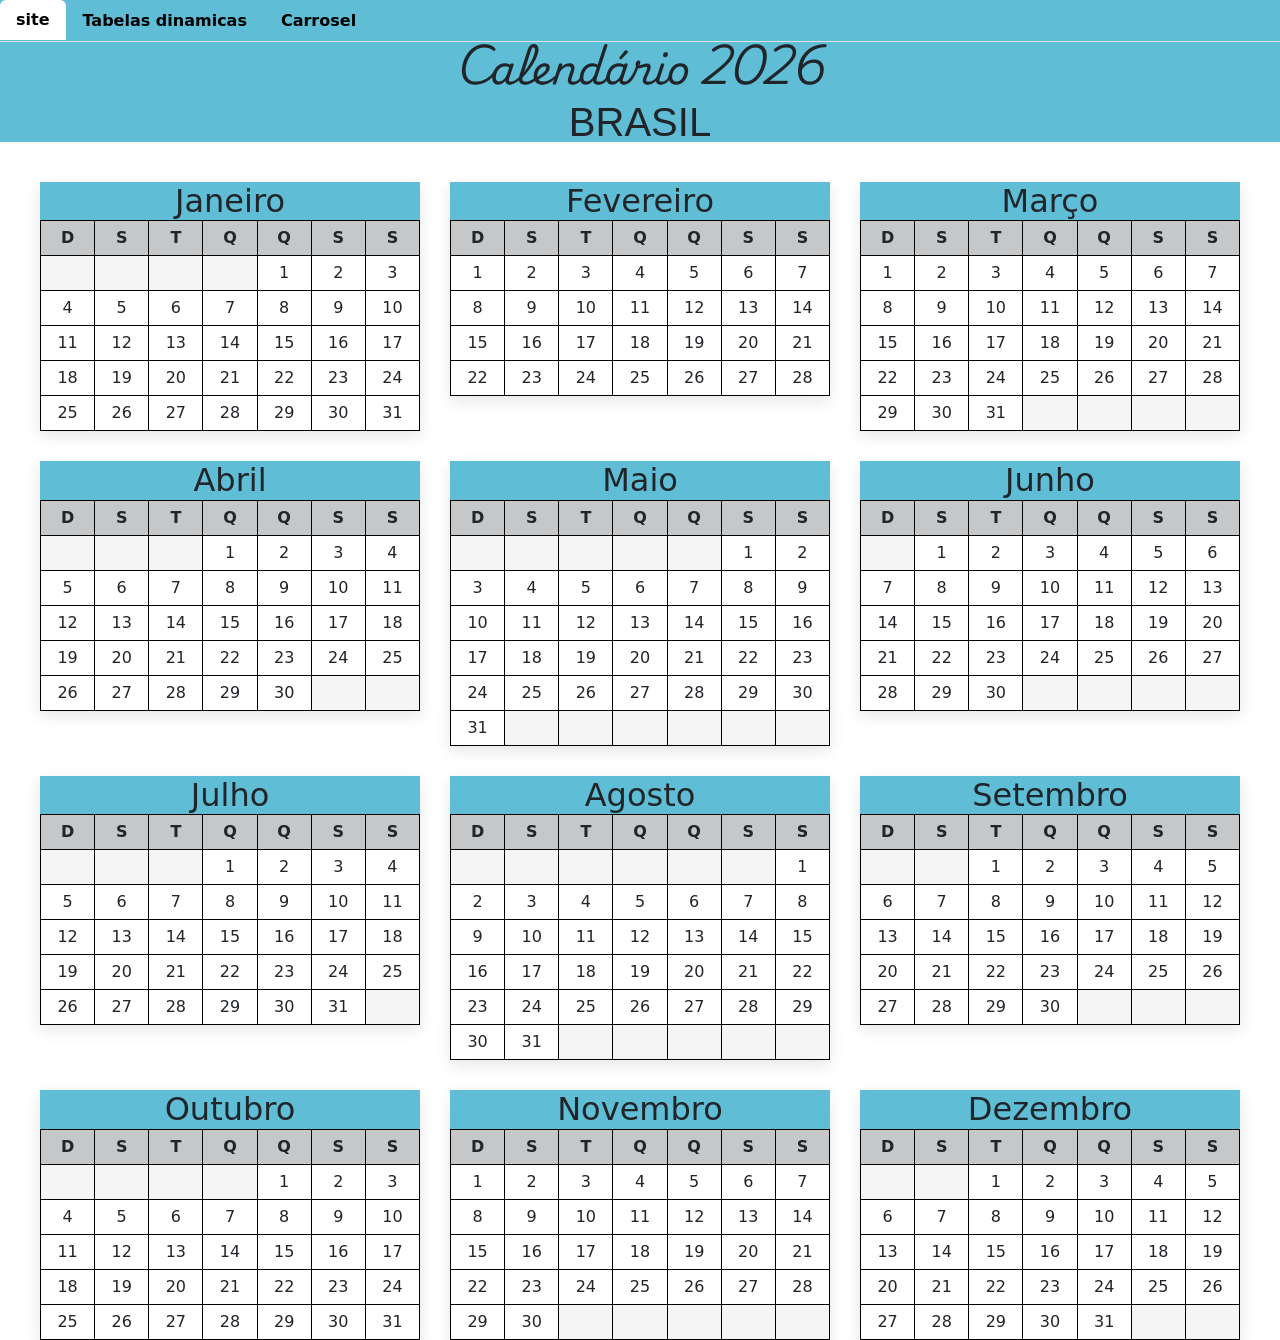
==== index.html @ 0d00865c "Commit base - site base com abas" ====
<!DOCTYPE html>
<html lang="pt-br">

<head>
    <meta charset="UTF-8">
    <meta name="viewport" content="width=device-width, initial-scale=1.0">
    <title>Calendário Janeiro 2026</title>

    <link rel="stylesheet" href="index.css">
    <link href="https://cdn.jsdelivr.net/npm/bootstrap@5.3.3/dist/css/bootstrap.min.css" rel="stylesheet">
</head>

<body>

    <!-- Abas de navegação -->
<ul class="nav nav-tabs" id="myTab" role="tablist">
  <li class="nav-item" role="presentation">
    <button class="nav-link active" id="site-tab" data-bs-toggle="tab" data-bs-target="#site" type="button" role="tab" aria-controls="site" aria-selected="true">site</button>
  </li>
  <li class="nav-item" role="presentation">
    <button class="nav-link" id="tabelas-tab" data-bs-toggle="tab" data-bs-target="#tabelas" type="button" role="tab" aria-controls="tabelas" aria-selected="false">Tabelas dinamicas</button>
  </li>
  <li class="nav-item" role="presentation">
    <button class="nav-link" id="carrosel-tab" data-bs-toggle="tab" data-bs-target="#carrosel" type="button" role="tab" aria-controls="carrosel" aria-selected="false">Carrosel</button>
  </li>
</ul>
<div class="tab-content" id="myTabContent">
  <div class="tab-pane fade show active" id="site" role="tabpanel" aria-labelledby="site-tab">
<header class="header">
    <h1 id="title_header">Calendário 2026 </h1>
    <h1 id="brasil">BRASIL</h1>
</header>

    <div class="ano">

        <!-- JANEIRO -->

        <a href="#jan" class="link-mes">
            <div class="mes">

                <h2>Janeiro</h2>

                <table class="calendar">
                    <tr class="week-days">
                        <th>D</th>
                        <th>S</th>
                        <th>T</th>
                        <th>Q</th>
                        <th>Q</th>
                        <th>S</th>
                        <th>S</th>
                    </tr>

                    <tr class="dias">
                        <td class="empty"></td>
                        <td class="empty"></td>
                        <td class="empty"></td>
                        <td class="empty"></td>
                        <td>1</td>
                        <td>2</td>
                        <td>3</td>
                    </tr>

                    <tr class="dias">
                        <td>4</td>
                        <td>5</td>
                        <td>6</td>
                        <td>7</td>
                        <td>8</td>
                        <td>9</td>
                        <td>10</td>
                    </tr>

                    <tr class="dias">
                        <td>11</td>
                        <td>12</td>
                        <td>13</td>
                        <td>14</td>
                        <td>15</td>
                        <td>16</td>
                        <td>17</td>
                    </tr>

                    <tr class="dias">
                        <td>18</td>
                        <td>19</td>
                        <td>20</td>
                        <td>21</td>
                        <td>22</td>
                        <td>23</td>
                        <td>24</td>
                    </tr>

                    <tr class="dias">
                        <td>25</td>
                        <td>26</td>
                        <td>27</td>
                        <td>28</td>
                        <td>29</td>
                        <td>30</td>
                        <td>31</td>
                    </tr>

                </table>

            </div>
        </a>

        <!-- FEVEREIRO -->

        <a href="#fev" class="link-mes">
            <div class="mes">

                <h2>Fevereiro</h2>

                <table class="calendar">

                    <tr class="week-days">
                        <th>D</th>
                        <th>S</th>
                        <th>T</th>
                        <th>Q</th>
                        <th>Q</th>
                        <th>S</th>
                        <th>S</th>
                    </tr>

                    <tr>
                        <td>1</td>
                        <td>2</td>
                        <td>3</td>
                        <td>4</td>
                        <td>5</td>
                        <td>6</td>
                        <td>7</td>
                    </tr>

                    <tr>
                        <td>8</td>
                        <td>9</td>
                        <td>10</td>
                        <td>11</td>
                        <td>12</td>
                        <td>13</td>
                        <td>14</td>
                    </tr>

                    <tr>
                        <td>15</td>
                        <td>16</td>
                        <td>17</td>
                        <td>18</td>
                        <td>19</td>
                        <td>20</td>
                        <td>21</td>
                    </tr>

                    <tr>
                        <td>22</td>
                        <td>23</td>
                        <td>24</td>
                        <td>25</td>
                        <td>26</td>
                        <td>27</td>
                        <td>28</td>
                    </tr>

                </table>

            </div>

        </a>

        <!-- CONTINUE PARA OS OUTROS MESES -->

        <a href="#mar" class="link-mes">
            <div class="mes">

                <h2>Março</h2>

                <table class="calendar">

                    <tr class="week-days">
                        <th>D</th>
                        <th>S</th>
                        <th>T</th>
                        <th>Q</th>
                        <th>Q</th>
                        <th>S</th>
                        <th>S</th>
                    </tr>

                    <tr>
                        <td>1</td>
                        <td>2</td>
                        <td>3</td>
                        <td>4</td>
                        <td>5</td>
                        <td>6</td>
                        <td>7</td>
                    </tr>

                    <tr>
                        <td>8</td>
                        <td>9</td>
                        <td>10</td>
                        <td>11</td>
                        <td>12</td>
                        <td>13</td>
                        <td>14</td>
                    </tr>

                    <tr>
                        <td>15</td>
                        <td>16</td>
                        <td>17</td>
                        <td>18</td>
                        <td>19</td>
                        <td>20</td>
                        <td>21</td>
                    </tr>

                    <tr>
                        <td>22</td>
                        <td>23</td>
                        <td>24</td>
                        <td>25</td>
                        <td>26</td>
                        <td>27</td>
                        <td>28</td>
                    </tr>

                    <tr>
                        <td>29</td>
                        <td>30</td>
                        <td>31</td>
                        <td class="empty"></td>
                        <td class="empty"></td>
                        <td class="empty"></td>
                        <td class="empty"></td>
                    </tr>

                </table>

            </div>
        </a>

        <!-- abril -->
        <a href="#abr" class="link-mes">
            <div class="mes">

                <h2>Abril</h2>

                <table class="calendar">

                    <tr class="week-days">
                        <th>D</th>
                        <th>S</th>
                        <th>T</th>
                        <th>Q</th>
                        <th>Q</th>
                        <th>S</th>
                        <th>S</th>
                    </tr>

                    <tr>
                        <td class="empty"></td>
                        <td class="empty"></td>
                        <td class="empty"></td>
                        <td>1</td>
                        <td>2</td>
                        <td>3</td>
                        <td>4</td>
                    </tr>

                    <tr>
                        <td>5</td>
                        <td>6</td>
                        <td>7</td>
                        <td>8</td>
                        <td>9</td>
                        <td>10</td>
                        <td>11</td>
                    </tr>

                    <tr>
                        <td>12</td>
                        <td>13</td>
                        <td>14</td>
                        <td>15</td>
                        <td>16</td>
                        <td>17</td>
                        <td>18</td>
                    </tr>

                    <tr>
                        <td>19</td>
                        <td>20</td>
                        <td>21</td>
                        <td>22</td>
                        <td>23</td>
                        <td>24</td>
                        <td>25</td>
                    </tr>

                    <tr>
                        <td>26</td>
                        <td>27</td>
                        <td>28</td>
                        <td>29</td>
                        <td>30</td>
                        <td class="empty"></td>
                        <td class="empty"></td>
                    </tr>

                </table>

            </div>
        </a>

        <!-- maio -->
        <a href="#mai" class="link-mes">
            <div class="mes">

                <h2>Maio</h2>

                <table class="calendar">

                    <tr class="week-days">
                        <th>D</th>
                        <th>S</th>
                        <th>T</th>
                        <th>Q</th>
                        <th>Q</th>
                        <th>S</th>
                        <th>S</th>
                    </tr>

                    <tr>
                        <td class="empty"></td>
                        <td class="empty"></td>
                        <td class="empty"></td>
                        <td class="empty"></td>
                        <td class="empty"></td>
                        <td>1</td>
                        <td>2</td>
                    </tr>

                    <tr>
                        <td>3</td>
                        <td>4</td>
                        <td>5</td>
                        <td>6</td>
                        <td>7</td>
                        <td>8</td>
                        <td>9</td>
                    </tr>

                    <tr>
                        <td>10</td>
                        <td>11</td>
                        <td>12</td>
                        <td>13</td>
                        <td>14</td>
                        <td>15</td>
                        <td>16</td>
                    </tr>

                    <tr>
                        <td>17</td>
                        <td>18</td>
                        <td>19</td>
                        <td>20</td>
                        <td>21</td>
                        <td>22</td>
                        <td>23</td>
                    </tr>

                    <tr>
                        <td>24</td>
                        <td>25</td>
                        <td>26</td>
                        <td>27</td>
                        <td>28</td>
                        <td>29</td>
                        <td>30</td>
                    </tr>

                    <tr>
                        <td>31</td>
                        <td class="empty"></td>
                        <td class="empty"></td>
                        <td class="empty"></td>
                        <td class="empty"></td>
                        <td class="empty"></td>
                        <td class="empty"></td>
                    </tr>

                </table>

            </div>
        </a>
        <!-- junho -->
        <a href="#jun" class="link-mes">
            <div class="mes">

                <h2>Junho</h2>

                <table class="calendar">

                    <tr class="week-days">
                        <th>D</th>
                        <th>S</th>
                        <th>T</th>
                        <th>Q</th>
                        <th>Q</th>
                        <th>S</th>
                        <th>S</th>
                    </tr>

                    <tr>
                        <td class="empty"></td>
                        <td>1</td>
                        <td>2</td>
                        <td>3</td>
                        <td>4</td>
                        <td>5</td>
                        <td>6</td>
                    </tr>

                    <tr>
                        <td>7</td>
                        <td>8</td>
                        <td>9</td>
                        <td>10</td>
                        <td>11</td>
                        <td>12</td>
                        <td>13</td>
                    </tr>

                    <tr>
                        <td>14</td>
                        <td>15</td>
                        <td>16</td>
                        <td>17</td>
                        <td>18</td>
                        <td>19</td>
                        <td>20</td>
                    </tr>

                    <tr>
                        <td>21</td>
                        <td>22</td>
                        <td>23</td>
                        <td>24</td>
                        <td>25</td>
                        <td>26</td>
                        <td>27</td>
                    </tr>

                    <tr>
                        <td>28</td>
                        <td>29</td>
                        <td>30</td>
                        <td class="empty"></td>
                        <td class="empty"></td>
                        <td class="empty"></td>
                        <td class="empty"></td>
                    </tr>

                </table>

            </div>
        </a>
        <!-- julho -->
        <a href="#jul" class="link-mes">
            <div class="mes">

                <h2>Julho</h2>

                <table class="calendar">

                    <tr class="week-days">
                        <th>D</th>
                        <th>S</th>
                        <th>T</th>
                        <th>Q</th>
                        <th>Q</th>
                        <th>S</th>
                        <th>S</th>
                    </tr>

                    <tr>
                        <td class="empty"></td>
                        <td class="empty"></td>
                        <td class="empty"></td>
                        <td>1</td>
                        <td>2</td>
                        <td>3</td>
                        <td>4</td>
                    </tr>

                    <tr>
                        <td>5</td>
                        <td>6</td>
                        <td>7</td>
                        <td>8</td>
                        <td>9</td>
                        <td>10</td>
                        <td>11</td>
                    </tr>

                    <tr>
                        <td>12</td>
                        <td>13</td>
                        <td>14</td>
                        <td>15</td>
                        <td>16</td>
                        <td>17</td>
                        <td>18</td>
                    </tr>

                    <tr>
                        <td>19</td>
                        <td>20</td>
                        <td>21</td>
                        <td>22</td>
                        <td>23</td>
                        <td>24</td>
                        <td>25</td>
                    </tr>

                    <tr>
                        <td>26</td>
                        <td>27</td>
                        <td>28</td>
                        <td>29</td>
                        <td>30</td>
                        <td>31</td>
                        <td class="empty"></td>
                    </tr>

                </table>

            </div>
        </a>
        <!-- agosto -->
        <a href="#ago" class="link-mes">
            <div class="mes">

                <h2>Agosto</h2>

                <table class="calendar">

                    <tr class="week-days">
                        <th>D</th>
                        <th>S</th>
                        <th>T</th>
                        <th>Q</th>
                        <th>Q</th>
                        <th>S</th>
                        <th>S</th>
                    </tr>

                    <tr>
                        <td class="empty"></td>
                        <td class="empty"></td>
                        <td class="empty"></td>
                        <td class="empty"></td>
                        <td class="empty"></td>
                        <td class="empty"></td>
                        <td>1</td>
                    </tr>

                    <tr>
                        <td>2</td>
                        <td>3</td>
                        <td>4</td>
                        <td>5</td>
                        <td>6</td>
                        <td>7</td>
                        <td>8</td>
                    </tr>

                    <tr>
                        <td>9</td>
                        <td>10</td>
                        <td>11</td>
                        <td>12</td>
                        <td>13</td>
                        <td>14</td>
                        <td>15</td>
                    </tr>

                    <tr>
                        <td>16</td>
                        <td>17</td>
                        <td>18</td>
                        <td>19</td>
                        <td>20</td>
                        <td>21</td>
                        <td>22</td>
                    </tr>

                    <tr>
                        <td>23</td>
                        <td>24</td>
                        <td>25</td>
                        <td>26</td>
                        <td>27</td>
                        <td>28</td>
                        <td>29</td>
                    </tr>

                    <tr>
                        <td>30</td>
                        <td>31</td>
                        <td class="empty"></td>
                        <td class="empty"></td>
                        <td class="empty"></td>
                        <td class="empty"></td>
                        <td class="empty"></td>
                    </tr>

                </table>

            </div>
        </a>

        <!-- setembro -->
        <a href="#set" class="link-mes">
            <div class="mes">

                <h2>Setembro</h2>

                <table class="calendar">

                    <tr class="week-days">
                        <th>D</th>
                        <th>S</th>
                        <th>T</th>
                        <th>Q</th>
                        <th>Q</th>
                        <th>S</th>
                        <th>S</th>
                    </tr>

                    <tr>
                        <td class="empty"></td>
                        <td class="empty"></td>
                        <td>1</td>
                        <td>2</td>
                        <td>3</td>
                        <td>4</td>
                        <td>5</td>
                    </tr>

                    <tr>
                        <td>6</td>
                        <td>7</td>
                        <td>8</td>
                        <td>9</td>
                        <td>10</td>
                        <td>11</td>
                        <td>12</td>
                    </tr>

                    <tr>
                        <td>13</td>
                        <td>14</td>
                        <td>15</td>
                        <td>16</td>
                        <td>17</td>
                        <td>18</td>
                        <td>19</td>
                    </tr>

                    <tr>
                        <td>20</td>
                        <td>21</td>
                        <td>22</td>
                        <td>23</td>
                        <td>24</td>
                        <td>25</td>
                        <td>26</td>
                    </tr>

                    <tr>
                        <td>27</td>
                        <td>28</td>
                        <td>29</td>
                        <td>30</td>
                        <td class="empty"></td>
                        <td class="empty"></td>
                        <td class="empty"></td>
                    </tr>

                </table>

            </div>
        </a>

        <!-- outubro -->
        <a href="#out" class="link-mes">
            <div class="mes">

                <h2>Outubro</h2>

                <table class="calendar">

                    <tr class="week-days">
                        <th>D</th>
                        <th>S</th>
                        <th>T</th>
                        <th>Q</th>
                        <th>Q</th>
                        <th>S</th>
                        <th>S</th>
                    </tr>

                    <tr>
                        <td class="empty"></td>
                        <td class="empty"></td>
                        <td class="empty"></td>
                        <td class="empty"></td>
                        <td>1</td>
                        <td>2</td>
                        <td>3</td>
                    </tr>

                    <tr>
                        <td>4</td>
                        <td>5</td>
                        <td>6</td>
                        <td>7</td>
                        <td>8</td>
                        <td>9</td>
                        <td>10</td>
                    </tr>

                    <tr>
                        <td>11</td>
                        <td>12</td>
                        <td>13</td>
                        <td>14</td>
                        <td>15</td>
                        <td>16</td>
                        <td>17</td>
                    </tr>

                    <tr>
                        <td>18</td>
                        <td>19</td>
                        <td>20</td>
                        <td>21</td>
                        <td>22</td>
                        <td>23</td>
                        <td>24</td>
                    </tr>

                    <tr>
                        <td>25</td>
                        <td>26</td>
                        <td>27</td>
                        <td>28</td>
                        <td>29</td>
                        <td>30</td>
                        <td>31</td>
                    </tr>

                </table>

            </div>
        </a>

        <!-- novenbro -->
        <a href="#nov" class="link-mes">
            <div class="mes">

                <h2>Novembro</h2>

                <table class="calendar">

                    <tr class="week-days">
                        <th>D</th>
                        <th>S</th>
                        <th>T</th>
                        <th>Q</th>
                        <th>Q</th>
                        <th>S</th>
                        <th>S</th>
                    </tr>

                    <tr>
                        <td>1</td>
                        <td>2</td>
                        <td>3</td>
                        <td>4</td>
                        <td>5</td>
                        <td>6</td>
                        <td>7</td>
                    </tr>

                    <tr>
                        <td>8</td>
                        <td>9</td>
                        <td>10</td>
                        <td>11</td>
                        <td>12</td>
                        <td>13</td>
                        <td>14</td>
                    </tr>

                    <tr>
                        <td>15</td>
                        <td>16</td>
                        <td>17</td>
                        <td>18</td>
                        <td>19</td>
                        <td>20</td>
                        <td>21</td>
                    </tr>

                    <tr>
                        <td>22</td>
                        <td>23</td>
                        <td>24</td>
                        <td>25</td>
                        <td>26</td>
                        <td>27</td>
                        <td>28</td>
                    </tr>

                    <tr>
                        <td>29</td>
                        <td>30</td>
                        <td class="empty"></td>
                        <td class="empty"></td>
                        <td class="empty"></td>
                        <td class="empty"></td>
                        <td class="empty"></td>
                    </tr>

                </table>

            </div>
        </a>

        <!-- dezembro -->
        <a href="#dez" class="link-mes">
            <div class="mes">

                <h2>Dezembro</h2>

                <table class="calendar">

                    <tr class="week-days">
                        <th>D</th>
                        <th>S</th>
                        <th>T</th>
                        <th>Q</th>
                        <th>Q</th>
                        <th>S</th>
                        <th>S</th>
                    </tr>

                    <tr>
                        <td class="empty"></td>
                        <td class="empty"></td>
                        <td>1</td>
                        <td>2</td>
                        <td>3</td>
                        <td>4</td>
                        <td>5</td>
                    </tr>

                    <tr>
                        <td>6</td>
                        <td>7</td>
                        <td>8</td>
                        <td>9</td>
                        <td>10</td>
                        <td>11</td>
                        <td>12</td>
                    </tr>

                    <tr>
                        <td>13</td>
                        <td>14</td>
                        <td>15</td>
                        <td>16</td>
                        <td>17</td>
                        <td>18</td>
                        <td>19</td>
                    </tr>

                    <tr>
                        <td>20</td>
                        <td>21</td>
                        <td>22</td>
                        <td>23</td>
                        <td>24</td>
                        <td>25</td>
                        <td>26</td>
                    </tr>

                    <tr>
                        <td>27</td>
                        <td>28</td>
                        <td>29</td>
                        <td>30</td>
                        <td>31</td>
                        <td class="empty"></td>
                        <td class="empty"></td>
                    </tr>

                </table>

            </div>
    </div>
    </a>

    <!-- MODAL JANEIRO -->
    <div id="jan" class="modal">

        <div class="modal-content">
            <a href="#" class="fechar">✕</a>

            <div class="modal-body">
                <div class="calendario-modal">
                    <h2 class="titulo">Janeiro</h2>

                    <table class="calendar">
                        <tr class="week-days">
                            <th>D</th>
                            <th>S</th>
                            <th>T</th>
                            <th>Q</th>
                            <th>Q</th>
                            <th>S</th>
                            <th>S</th>
                        </tr>

                        <tr>
                            <td></td>
                            <td></td>
                            <td></td>
                            <td></td>
                            <td><input type="checkbox" id="jan-dia1"><label for="jan-dia1">1</label></td>
                            <td><input type="checkbox" id="jan-dia2"><label for="jan-dia2">2</label></td>
                            <td><input type="checkbox" id="jan-dia3"><label for="jan-dia3">3</label></td>
                        </tr>

                        <tr>
                            <td><input type="checkbox" id="jan-dia4"><label for="jan-dia4">4</label></td>
                            <td><input type="checkbox" id="jan-dia5"><label for="jan-dia5">5</label></td>
                            <td><input type="checkbox" id="jan-dia6"><label for="jan-dia6">6</label></td>
                            <td><input type="checkbox" id="jan-dia7"><label for="jan-dia7">7</label></td>
                            <td><input type="checkbox" id="jan-dia8"><label for="jan-dia8">8</label></td>
                            <td><input type="checkbox" id="jan-dia9"><label for="jan-dia9">9</label></td>
                            <td><input type="checkbox" id="jan-dia10"><label for="jan-dia10">10</label></td>
                        </tr>

                        <tr>
                            <td><input type="checkbox" id="jan-dia11"><label for="jan-dia11">11</label></td>
                            <td><input type="checkbox" id="jan-dia12"><label for="jan-dia12">12</label></td>
                            <td><input type="checkbox" id="jan-dia13"><label for="jan-dia13">13</label></td>
                            <td><input type="checkbox" id="jan-dia14"><label for="jan-dia14">14</label></td>
                            <td><input type="checkbox" id="jan-dia15"><label for="jan-dia15">15</label></td>
                            <td><input type="checkbox" id="jan-dia16"><label for="jan-dia16">16</label></td>
                            <td><input type="checkbox" id="jan-dia17"><label for="jan-dia17">17</label></td>
                        </tr>

                        <tr>
                            <td><input type="checkbox" id="jan-dia18"><label for="jan-dia18">18</label></td>
                            <td><input type="checkbox" id="jan-dia19"><label for="jan-dia19">19</label></td>
                            <td><input type="checkbox" id="jan-dia20"><label for="jan-dia20">20</label></td>
                            <td><input type="checkbox" id="jan-dia21"><label for="jan-dia21">21</label></td>
                            <td><input type="checkbox" id="jan-dia22"><label for="jan-dia22">22</label></td>
                            <td><input type="checkbox" id="jan-dia23"><label for="jan-dia23">23</label></td>
                            <td><input type="checkbox" id="jan-dia24"><label for="jan-dia24">24</label></td>
                        </tr>

                        <tr>
                            <td><input type="checkbox" id="jan-dia25"><label for="jan-dia25">25</label></td>
                            <td><input type="checkbox" id="jan-dia26"><label for="jan-dia26">26</label></td>
                            <td><input type="checkbox" id="jan-dia27"><label for="jan-dia27">27</label></td>
                            <td><input type="checkbox" id="jan-dia28"><label for="jan-dia28">28</label></td>
                            <td><input type="checkbox" id="jan-dia29"><label for="jan-dia29">29</label></td>
                            <td><input type="checkbox" id="jan-dia30"><label for="jan-dia30">30</label></td>
                            <td><input type="checkbox" id="jan-dia31"><label for="jan-dia31">31</label></td>
                        </tr>
                    </table>
                </div>

                <div class="card-lateral">
                    <div class="lateral">

                        <h3>Feriados</h3>
                        <ul>
                            <li class="f1">1 Jan - Confraternização Universal</li>
                            <li class="f25">25 Jan - Aniversário de São Paulo</li>
                        </ul>

                        <h3>Anotações</h3>
                        <textarea placeholder="Escreva aqui..."></textarea>

                    </div>
                </div>

            </div>

        </div>

    </div>

    <!-- FEVEREIRO -->

    <div id="fev" class="modal">

        <div class="modal-content">
            <a href="#" class="fechar">✕</a>

            <div class="modal-body">
                <!-- CALENDÁRIO -->
                <div class="calendario-modal">
                    <h2 class="titulo">Fevereiro</h2>

                    <table class="calendar">
                        <tr class="week-days">
                            <th>D</th>
                            <th>S</th>
                            <th>T</th>
                            <th>Q</th>
                            <th>Q</th>
                            <th>S</th>
                            <th>S</th>
                        </tr>

                        <tr>
                            <td><input type="checkbox" id="fev-dia1"><label for="fev-dia1">1</label></td>
                            <td><input type="checkbox" id="fev-dia2"><label for="fev-dia2">2</label></td>
                            <td><input type="checkbox" id="fev-dia3"><label for="fev-dia3">3</label></td>
                            <td><input type="checkbox" id="fev-dia4"><label for="fev-dia4">4</label></td>
                            <td><input type="checkbox" id="fev-dia5"><label for="fev-dia5">5</label></td>
                            <td><input type="checkbox" id="fev-dia6"><label for="fev-dia6">6</label></td>
                            <td><input type="checkbox" id="fev-dia7"><label for="fev-dia7">7</label></td>
                        </tr>

                        <tr>
                            <td><input type="checkbox" id="fev-dia8"><label for="fev-dia8">8</label></td>
                            <td><input type="checkbox" id="fev-dia9"><label for="fev-dia9">9</label></td>
                            <td><input type="checkbox" id="fev-dia10"><label for="fev-dia10">10</label></td>
                            <td><input type="checkbox" id="fev-dia11"><label for="fev-dia11">11</label></td>
                            <td><input type="checkbox" id="fev-dia12"><label for="fev-dia12">12</label></td>
                            <td><input type="checkbox" id="fev-dia13"><label for="fev-dia13">13</label></td>
                            <td><input type="checkbox" id="fev-dia14"><label for="fev-dia14">14</label></td>
                        </tr>

                        <tr>
                            <td><input type="checkbox" id="fev-dia15"><label for="fev-dia15">15</label></td>

                            <td>
                                <input type="checkbox" id="fev-carnaval16">
                                <label for="fev-carnaval16">16</label>
                            </td>
                            <td>
                                <input type="checkbox" id="fev-carnaval17">
                                <label for="fev-carnaval17">17</label>
                            </td>
                            <td><input type="checkbox" id="fev-dia18"><label for="fev-dia18">18</label></td>
                            <td><input type="checkbox" id="fev-dia19"><label for="fev-dia19">19</label></td>
                            <td><input type="checkbox" id="fev-dia20"><label for="fev-dia20">20</label></td>
                            <td><input type="checkbox" id="fev-dia21"><label for="fev-dia21">21</label></td>
                        </tr>

                        <tr>
                            <td><input type="checkbox" id="fev-dia22"><label for="fev-dia22">22</label></td>
                            <td><input type="checkbox" id="fev-dia23"><label for="fev-dia23">23</label></td>
                            <td><input type="checkbox" id="fev-dia24"><label for="fev-dia24">24</label></td>
                            <td><input type="checkbox" id="fev-dia25"><label for="fev-dia25">25</label></td>
                            <td><input type="checkbox" id="fev-dia26"><label for="fev-dia26">26</label></td>
                            <td><input type="checkbox" id="fev-dia27"><label for="fev-dia27">27</label></td>
                            <td><input type="checkbox" id="fev-dia28"><label for="fev-dia28">28</label></td>
                        </tr>
                    </table>
                </div>

                <!-- LATERAL -->
                <div class="card-lateral">
                    <div class="lateral">

                        <h3>Feriados</h3>
                        <ul>
                            <li class="f16">16 Fev - Carnaval</li>
                            <li class="f17">17 Fev - Carnaval</li>
                        </ul>

                        <h3>Anotações</h3>
                        <textarea placeholder="Escreva aqui..."></textarea>

                    </div>
                </div>

            </div>

        </div>

    </div>

    <!-- MARÇO -->
    <div id="mar" class="modal">

        <div class="modal-content">
            <a href="#" class="fechar">✕</a>

            <div class="modal-body">
                <!-- CALENDÁRIO -->
                <div class="calendario-modal">
                    <h2 class="titulo">Março</h2>

                    <table class="calendar">
                        <tr class="week-days">
                            <th>D</th>
                            <th>S</th>
                            <th>T</th>
                            <th>Q</th>
                            <th>Q</th>
                            <th>S</th>
                            <th>S</th>
                        </tr>

                        <tr>
                            <td><input type="checkbox" id="mar-dia1"><label for="mar-dia1">1</label></td>
                            <td><input type="checkbox" id="mar-dia2"><label for="mar-dia2">2</label></td>
                            <td><input type="checkbox" id="mar-dia3"><label for="mar-dia3">3</label></td>
                            <td><input type="checkbox" id="mar-dia4"><label for="mar-dia4">4</label></td>
                            <td><input type="checkbox" id="mar-dia5"><label for="mar-dia5">5</label></td>
                            <td><input type="checkbox" id="mar-dia6"><label for="mar-dia6">6</label></td>
                            <td><input type="checkbox" id="mar-dia7"><label for="mar-dia7">7</label></td>
                        </tr>

                        <tr>
                            <td><input type="checkbox" id="mar-dia8"><label for="mar-dia8">8</label></td>
                            <td><input type="checkbox" id="mar-dia9"><label for="mar-dia9">9</label></td>
                            <td><input type="checkbox" id="mar-dia10"><label for="mar-dia10">10</label></td>
                            <td><input type="checkbox" id="mar-dia11"><label for="mar-dia11">11</label></td>
                            <td><input type="checkbox" id="mar-dia12"><label for="mar-dia12">12</label></td>
                            <td><input type="checkbox" id="mar-dia13"><label for="mar-dia13">13</label></td>
                            <td><input type="checkbox" id="mar-dia14"><label for="mar-dia14">14</label></td>
                        </tr>

                        <tr>
                            <td><input type="checkbox" id="mar-dia15"><label for="mar-dia15">15</label></td>
                            <td><input type="checkbox" id="mar-dia16"><label for="mar-dia16">16</label></td>
                            <td><input type="checkbox" id="mar-dia17"><label for="mar-dia17">17</label></td>
                            <td><input type="checkbox" id="mar-dia18"><label for="mar-dia18">18</label></td>
                            <td><input type="checkbox" id="mar-dia19"><label for="mar-dia19">19</label></td>
                            <td><input type="checkbox" id="mar-dia20"><label for="mar-dia20">20</label></td>
                            <td><input type="checkbox" id="mar-dia21"><label for="mar-dia21">21</label></td>
                        </tr>

                        <tr>
                            <td><input type="checkbox" id="mar-dia22"><label for="mar-dia22">22</label></td>
                            <td><input type="checkbox" id="mar-dia23"><label for="mar-dia23">23</label></td>
                            <td><input type="checkbox" id="mar-dia24"><label for="mar-dia24">24</label></td>
                            <td><input type="checkbox" id="mar-dia25"><label for="mar-dia25">25</label></td>
                            <td><input type="checkbox" id="mar-dia26"><label for="mar-dia26">26</label></td>
                            <td><input type="checkbox" id="mar-dia27"><label for="mar-dia27">27</label></td>
                            <td><input type="checkbox" id="mar-dia28"><label for="mar-dia28">28</label></td>
                        </tr>

                        <tr>
                            <td><input type="checkbox" id="mar-dia29"><label for="mar-dia29">29</label></td>
                            <td><input type="checkbox" id="mar-dia30"><label for="mar-dia30">30</label></td>
                            <td><input type="checkbox" id="mar-dia31"><label for="mar-dia31">31</label></td>
                            <td></td>
                            <td></td>
                            <td></td>
                            <td></td>
                        </tr>
                    </table>
                </div>

                <!-- LATERAL -->
                <div class="card-lateral">
                    <div class="lateral">

                        <h3>Feriados</h3>
                        <ul>
                            <!-- exemplo (você pode trocar depois) -->
                            <li class="f8">8 Mar - Dia Internacional da Mulher</li>
                        </ul>

                        <h3>Anotações</h3>
                        <textarea placeholder="Escreva aqui..."></textarea>

                    </div>
                </div>

            </div>

        </div>

    </div>

    <!-- abril -->
    <div id="abr" class="modal">

        <div class="modal-content">
            <a href="#" class="fechar">✕</a>

            <div class="modal-body">
                <div class="calendario-modal">
                    <h2 class="titulo">Abril</h2>

                    <table class="calendar">
                        <tr class="week-days">
                            <th>D</th>
                            <th>S</th>
                            <th>T</th>
                            <th>Q</th>
                            <th>Q</th>
                            <th>S</th>
                            <th>S</th>
                        </tr>

                        <tr>
                            <td></td>
                            <td></td>
                            <td></td>
                            <td><input type="checkbox" id="abr-dia1"><label for="abr-dia1">1</label></td>
                            <td><input type="checkbox" id="abr-dia2"><label for="abr-dia2">2</label></td>
                            <td><input type="checkbox" id="abr-dia3"><label for="abr-dia3">3</label></td>
                            <td><input type="checkbox" id="abr-dia4"><label for="abr-dia4">4</label></td>
                        </tr>

                        <tr>
                            <td><input type="checkbox" id="abr-dia5"><label for="abr-dia5">5</label></td>
                            <td><input type="checkbox" id="abr-dia6"><label for="abr-dia6">6</label></td>
                            <td><input type="checkbox" id="abr-dia7"><label for="abr-dia7">7</label></td>
                            <td><input type="checkbox" id="abr-dia8"><label for="abr-dia8">8</label></td>
                            <td><input type="checkbox" id="abr-dia9"><label for="abr-dia9">9</label></td>
                            <td><input type="checkbox" id="abr-dia10"><label for="abr-dia10">10</label></td>
                            <td><input type="checkbox" id="abr-dia11"><label for="abr-dia11">11</label></td>
                        </tr>

                        <tr>
                            <td><input type="checkbox" id="abr-dia12"><label for="abr-dia12">12</label></td>
                            <td><input type="checkbox" id="abr-dia13"><label for="abr-dia13">13</label></td>
                            <td><input type="checkbox" id="abr-dia14"><label for="abr-dia14">14</label></td>
                            <td><input type="checkbox" id="abr-dia15"><label for="abr-dia15">15</label></td>
                            <td><input type="checkbox" id="abr-dia16"><label for="abr-dia16">16</label></td>
                            <td><input type="checkbox" id="abr-dia17"><label for="abr-dia17">17</label></td>
                            <td><input type="checkbox" id="abr-dia18"><label for="abr-dia18">18</label></td>
                        </tr>

                        <tr>
                            <td><input type="checkbox" id="abr-dia19"><label for="abr-dia19">19</label></td>
                            <td><input type="checkbox" id="abr-dia20"><label for="abr-dia20">20</label></td>
                            <td><input type="checkbox" id="abr-dia21"><label for="abr-dia21">21</label></td>
                            <td><input type="checkbox" id="abr-dia22"><label for="abr-dia22">22</label></td>
                            <td><input type="checkbox" id="abr-dia23"><label for="abr-dia23">23</label></td>
                            <td><input type="checkbox" id="abr-dia24"><label for="abr-dia24">24</label></td>
                            <td><input type="checkbox" id="abr-dia25"><label for="abr-dia25">25</label></td>
                        </tr>

                        <tr>
                            <td><input type="checkbox" id="abr-dia26"><label for="abr-dia26">26</label></td>
                            <td><input type="checkbox" id="abr-dia27"><label for="abr-dia27">27</label></td>
                            <td><input type="checkbox" id="abr-dia28"><label for="abr-dia28">28</label></td>
                            <td><input type="checkbox" id="abr-dia29"><label for="abr-dia29">29</label></td>
                            <td><input type="checkbox" id="abr-dia30"><label for="abr-dia30">30</label></td>
                            <td></td>
                            <td></td>
                        </tr>
                    </table>
                </div>

                <div class="card-lateral">
                    <div class="lateral">

                        <h3>Feriados</h3>
                        <ul>
                            <li class="f3">3 Abr - Sexta-feira Santa</li>
                            <li class="f5">5 Abr - Páscoa</li>
                            <li class="f21">21 Abr - Tiradentes</li>
                        </ul>

                        <h3>Anotações</h3>
                        <textarea placeholder="Escreva aqui..."></textarea>

                    </div>
                </div>

            </div>

        </div>

    </div>


    <!-- MAIO -->
    <div id="mai" class="modal">

        <div class="modal-content">
            <a href="#" class="fechar">✕</a>

            <div class="modal-body">
                <div class="calendario-modal">
                    <h2 class="titulo">Maio</h2>

                    <table class="calendar">
                        <tr class="week-days">
                            <th>D</th>
                            <th>S</th>
                            <th>T</th>
                            <th>Q</th>
                            <th>Q</th>
                            <th>S</th>
                            <th>S</th>
                        </tr>

                        <tr>
                            <td></td>
                            <td></td>
                            <td></td>
                            <td></td>
                            <td></td>
                            <td><input type="checkbox" id="mai-dia1"><label for="mai-dia1">1</label></td>
                            <td><input type="checkbox" id="mai-dia2"><label for="mai-dia2">2</label></td>
                        </tr>

                        <tr>
                            <td><input type="checkbox" id="mai-dia3"><label for="mai-dia3">3</label></td>
                            <td><input type="checkbox" id="mai-dia4"><label for="mai-dia4">4</label></td>
                            <td><input type="checkbox" id="mai-dia5"><label for="mai-dia5">5</label></td>
                            <td><input type="checkbox" id="mai-dia6"><label for="mai-dia6">6</label></td>
                            <td><input type="checkbox" id="mai-dia7"><label for="mai-dia7">7</label></td>
                            <td><input type="checkbox" id="mai-dia8"><label for="mai-dia8">8</label></td>
                            <td><input type="checkbox" id="mai-dia9"><label for="mai-dia9">9</label></td>
                        </tr>

                        <tr>
                            <td><input type="checkbox" id="mai-dia10"><label for="mai-dia10">10</label></td>
                            <td><input type="checkbox" id="mai-dia11"><label for="mai-dia11">11</label></td>
                            <td><input type="checkbox" id="mai-dia12"><label for="mai-dia12">12</label></td>
                            <td><input type="checkbox" id="mai-dia13"><label for="mai-dia13">13</label></td>
                            <td><input type="checkbox" id="mai-dia14"><label for="mai-dia14">14</label></td>
                            <td><input type="checkbox" id="mai-dia15"><label for="mai-dia15">15</label></td>
                            <td><input type="checkbox" id="mai-dia16"><label for="mai-dia16">16</label></td>
                        </tr>

                        <tr>
                            <td><input type="checkbox" id="mai-dia17"><label for="mai-dia17">17</label></td>
                            <td><input type="checkbox" id="mai-dia18"><label for="mai-dia18">18</label></td>
                            <td><input type="checkbox" id="mai-dia19"><label for="mai-dia19">19</label></td>
                            <td><input type="checkbox" id="mai-dia20"><label for="mai-dia20">20</label></td>
                            <td><input type="checkbox" id="mai-dia21"><label for="mai-dia21">21</label></td>
                            <td><input type="checkbox" id="mai-dia22"><label for="mai-dia22">22</label></td>
                            <td><input type="checkbox" id="mai-dia23"><label for="mai-dia23">23</label></td>
                        </tr>

                        <tr>
                            <td><input type="checkbox" id="mai-dia24"><label for="mai-dia24">24</label></td>
                            <td><input type="checkbox" id="mai-dia25"><label for="mai-dia25">25</label></td>
                            <td><input type="checkbox" id="mai-dia26"><label for="mai-dia26">26</label></td>
                            <td><input type="checkbox" id="mai-dia27"><label for="mai-dia27">27</label></td>
                            <td><input type="checkbox" id="mai-dia28"><label for="mai-dia28">28</label></td>
                            <td><input type="checkbox" id="mai-dia29"><label for="mai-dia29">29</label></td>
                            <td><input type="checkbox" id="mai-dia30"><label for="mai-dia30">30</label></td>
                        </tr>

                        <tr>
                            <td><input type="checkbox" id="mai-dia31"><label for="mai-dia31">31</label></td>
                            <td></td>
                            <td></td>
                            <td></td>
                            <td></td>
                            <td></td>
                            <td></td>
                        </tr>
                    </table>
                </div>

                <div class="card-lateral">
                    <div class="lateral">

                        <h3>Feriados</h3>
                        <ul>
                            <li class="f1">1 Mai - Dia do Trabalhador</li>
                            <li class="f10">10 Mai - Dia das Mães</li>
                        </ul>

                        <h3>Anotações</h3>
                        <textarea placeholder="Escreva aqui..."></textarea>

                    </div>
                </div>

            </div>

        </div>

    </div>

    <!-- JUNHO -->
    <div id="jun" class="modal">

        <div class="modal-content">
            <a href="#" class="fechar">✕</a>

            <div class="modal-body">
                <div class="calendario-modal">
                    <h2 class="titulo">Junho</h2>

                    <table class="calendar">
                        <tr class="week-days">
                            <th>D</th>
                            <th>S</th>
                            <th>T</th>
                            <th>Q</th>
                            <th>Q</th>
                            <th>S</th>
                            <th>S</th>
                        </tr>

                        <tr>
                            <td></td>
                            <td><input type="checkbox" id="jun-dia1"><label for="jun-dia1">1</label></td>
                            <td><input type="checkbox" id="jun-dia2"><label for="jun-dia2">2</label></td>
                            <td><input type="checkbox" id="jun-dia3"><label for="jun-dia3">3</label></td>
                            <td><input type="checkbox" id="jun-dia4"><label for="jun-dia4">4</label></td>
                            <td><input type="checkbox" id="jun-dia5"><label for="jun-dia5">5</label></td>
                            <td><input type="checkbox" id="jun-dia6"><label for="jun-dia6">6</label></td>
                        </tr>

                        <tr>
                            <td><input type="checkbox" id="jun-dia7"><label for="jun-dia7">7</label></td>
                            <td><input type="checkbox" id="jun-dia8"><label for="jun-dia8">8</label></td>
                            <td><input type="checkbox" id="jun-dia9"><label for="jun-dia9">9</label></td>
                            <td><input type="checkbox" id="jun-dia10"><label for="jun-dia10">10</label></td>
                            <td><input type="checkbox" id="jun-dia11"><label for="jun-dia11">11</label></td>
                            <td><input type="checkbox" id="jun-dia12"><label for="jun-dia12">12</label></td>
                            <td><input type="checkbox" id="jun-dia13"><label for="jun-dia13">13</label></td>
                        </tr>

                        <tr>
                            <td><input type="checkbox" id="jun-dia14"><label for="jun-dia14">14</label></td>
                            <td><input type="checkbox" id="jun-dia15"><label for="jun-dia15">15</label></td>
                            <td><input type="checkbox" id="jun-dia16"><label for="jun-dia16">16</label></td>
                            <td><input type="checkbox" id="jun-dia17"><label for="jun-dia17">17</label></td>
                            <td><input type="checkbox" id="jun-dia18"><label for="jun-dia18">18</label></td>
                            <td><input type="checkbox" id="jun-dia19"><label for="jun-dia19">19</label></td>
                            <td><input type="checkbox" id="jun-dia20"><label for="jun-dia20">20</label></td>
                        </tr>

                        <tr>
                            <td><input type="checkbox" id="jun-dia21"><label for="jun-dia21">21</label></td>
                            <td><input type="checkbox" id="jun-dia22"><label for="jun-dia22">22</label></td>
                            <td><input type="checkbox" id="jun-dia23"><label for="jun-dia23">23</label></td>
                            <td><input type="checkbox" id="jun-dia24"><label for="jun-dia24">24</label></td>
                            <td><input type="checkbox" id="jun-dia25"><label for="jun-dia25">25</label></td>
                            <td><input type="checkbox" id="jun-dia26"><label for="jun-dia26">26</label></td>
                            <td><input type="checkbox" id="jun-dia27"><label for="jun-dia27">27</label></td>
                        </tr>

                        <tr>
                            <td><input type="checkbox" id="jun-dia28"><label for="jun-dia28">28</label></td>
                            <td><input type="checkbox" id="jun-dia29"><label for="jun-dia29">29</label></td>
                            <td><input type="checkbox" id="jun-dia30"><label for="jun-dia30">30</label></td>
                            <td></td>
                            <td></td>
                            <td></td>
                            <td></td>
                        </tr>
                    </table>
                </div>

                <div class="card-lateral">
                    <div class="lateral">

                        <h3>Feriados</h3>
                        <ul>
                            <li class="f4">4 Jun - Corpus Christi</li>
                            <li class="f12">12 Jun - Dia dos Namorados</li>
                        </ul>

                        <h3>Anotações</h3>
                        <textarea placeholder="Escreva aqui..."></textarea>

                    </div>
                </div>

            </div>

        </div>

    </div>

    <!-- JULHO -->
    <div id="jul" class="modal">

        <div class="modal-content">
            <a href="#" class="fechar">✕</a>

            <div class="modal-body">
                <div class="calendario-modal">
                    <h2 class="titulo">Julho</h2>

                    <table class="calendar">
                        <tr class="week-days">
                            <th>D</th>
                            <th>S</th>
                            <th>T</th>
                            <th>Q</th>
                            <th>Q</th>
                            <th>S</th>
                            <th>S</th>
                        </tr>

                        <tr>
                            <td></td>
                            <td></td>
                            <td></td>
                            <td><input type="checkbox" id="jul-dia1"><label for="jul-dia1">1</label></td>
                            <td><input type="checkbox" id="jul-dia2"><label for="jul-dia2">2</label></td>
                            <td><input type="checkbox" id="jul-dia3"><label for="jul-dia3">3</label></td>
                            <td><input type="checkbox" id="jul-dia4"><label for="jul-dia4">4</label></td>
                        </tr>

                        <tr>
                            <td><input type="checkbox" id="jul-dia5"><label for="jul-dia5">5</label></td>
                            <td><input type="checkbox" id="jul-dia6"><label for="jul-dia6">6</label></td>
                            <td><input type="checkbox" id="jul-dia7"><label for="jul-dia7">7</label></td>
                            <td><input type="checkbox" id="jul-dia8"><label for="jul-dia8">8</label></td>
                            <td><input type="checkbox" id="jul-dia9"><label for="jul-dia9">9</label></td>
                            <td><input type="checkbox" id="jul-dia10"><label for="jul-dia10">10</label></td>
                            <td><input type="checkbox" id="jul-dia11"><label for="jul-dia11">11</label></td>
                        </tr>

                        <tr>
                            <td><input type="checkbox" id="jul-dia12"><label for="jul-dia12">12</label></td>
                            <td><input type="checkbox" id="jul-dia13"><label for="jul-dia13">13</label></td>
                            <td><input type="checkbox" id="jul-dia14"><label for="jul-dia14">14</label></td>
                            <td><input type="checkbox" id="jul-dia15"><label for="jul-dia15">15</label></td>
                            <td><input type="checkbox" id="jul-dia16"><label for="jul-dia16">16</label></td>
                            <td><input type="checkbox" id="jul-dia17"><label for="jul-dia17">17</label></td>
                            <td><input type="checkbox" id="jul-dia18"><label for="jul-dia18">18</label></td>
                        </tr>

                        <tr>
                            <td><input type="checkbox" id="jul-dia19"><label for="jul-dia19">19</label></td>
                            <td><input type="checkbox" id="jul-dia20"><label for="jul-dia20">20</label></td>
                            <td><input type="checkbox" id="jul-dia21"><label for="jul-dia21">21</label></td>
                            <td><input type="checkbox" id="jul-dia22"><label for="jul-dia22">22</label></td>
                            <td><input type="checkbox" id="jul-dia23"><label for="jul-dia23">23</label></td>
                            <td><input type="checkbox" id="jul-dia24"><label for="jul-dia24">24</label></td>
                            <td><input type="checkbox" id="jul-dia25"><label for="jul-dia25">25</label></td>
                        </tr>

                        <tr>
                            <td><input type="checkbox" id="jul-dia26"><label for="jul-dia26">26</label></td>
                            <td><input type="checkbox" id="jul-dia27"><label for="jul-dia27">27</label></td>
                            <td><input type="checkbox" id="jul-dia28"><label for="jul-dia28">28</label></td>
                            <td><input type="checkbox" id="jul-dia29"><label for="jul-dia29">29</label></td>
                            <td><input type="checkbox" id="jul-dia30"><label for="jul-dia30">30</label></td>
                            <td><input type="checkbox" id="jul-dia31"><label for="jul-dia31">31</label></td>
                            <td></td>
                        </tr>
                    </table>
                </div>

                <div class="card-lateral">
                    <div class="lateral">

                        <h3>Feriados</h3>
                        <ul>
                            <li class="f9">9 Jul - Rev. Constitucionalista</li>
                            <li class="f25">25 Jul - Dia do Escritor</li>
                        </ul>

                        <h3>Anotações</h3>
                        <textarea placeholder="Escreva aqui..."></textarea>

                    </div>
                </div>

            </div>

        </div>

    </div>

    <!-- AGOSTO -->
    <div id="ago" class="modal">

        <div class="modal-content">
            <a href="#" class="fechar">✕</a>

            <div class="modal-body">
                <div class="calendario-modal">
                    <h2 class="titulo">Agosto</h2>

                    <table class="calendar">
                        <tr class="week-days">
                            <th>D</th>
                            <th>S</th>
                            <th>T</th>
                            <th>Q</th>
                            <th>Q</th>
                            <th>S</th>
                            <th>S</th>
                        </tr>

                        <tr>
                            <td></td>
                            <td></td>
                            <td></td>
                            <td></td>
                            <td></td>
                            <td></td>
                            <td><input type="checkbox" id="ago-dia1"><label for="ago-dia1">1</label></td>
                        </tr>

                        <tr>
                            <td><input type="checkbox" id="ago-dia2"><label for="ago-dia2">2</label></td>
                            <td><input type="checkbox" id="ago-dia3"><label for="ago-dia3">3</label></td>
                            <td><input type="checkbox" id="ago-dia4"><label for="ago-dia4">4</label></td>
                            <td><input type="checkbox" id="ago-dia5"><label for="ago-dia5">5</label></td>
                            <td><input type="checkbox" id="ago-dia6"><label for="ago-dia6">6</label></td>
                            <td><input type="checkbox" id="ago-dia7"><label for="ago-dia7">7</label></td>
                            <td><input type="checkbox" id="ago-dia8"><label for="ago-dia8">8</label></td>
                        </tr>

                        <tr>
                            <td><input type="checkbox" id="ago-dia9"><label for="ago-dia9">9</label></td>
                            <td><input type="checkbox" id="ago-dia10"><label for="ago-dia10">10</label></td>
                            <td><input type="checkbox" id="ago-dia11"><label for="ago-dia11">11</label></td>
                            <td><input type="checkbox" id="ago-dia12"><label for="ago-dia12">12</label></td>
                            <td><input type="checkbox" id="ago-dia13"><label for="ago-dia13">13</label></td>
                            <td><input type="checkbox" id="ago-dia14"><label for="ago-dia14">14</label></td>
                            <td><input type="checkbox" id="ago-dia15"><label for="ago-dia15">15</label></td>
                        </tr>

                        <tr>
                            <td><input type="checkbox" id="ago-dia16"><label for="ago-dia16">16</label></td>
                            <td><input type="checkbox" id="ago-dia17"><label for="ago-dia17">17</label></td>
                            <td><input type="checkbox" id="ago-dia18"><label for="ago-dia18">18</label></td>
                            <td><input type="checkbox" id="ago-dia19"><label for="ago-dia19">19</label></td>
                            <td><input type="checkbox" id="ago-dia20"><label for="ago-dia20">20</label></td>
                            <td><input type="checkbox" id="ago-dia21"><label for="ago-dia21">21</label></td>
                            <td><input type="checkbox" id="ago-dia22"><label for="ago-dia22">22</label></td>
                        </tr>

                        <tr>
                            <td><input type="checkbox" id="ago-dia23"><label for="ago-dia23">23</label></td>
                            <td><input type="checkbox" id="ago-dia24"><label for="ago-dia24">24</label></td>
                            <td><input type="checkbox" id="ago-dia25"><label for="ago-dia25">25</label></td>
                            <td><input type="checkbox" id="ago-dia26"><label for="ago-dia26">26</label></td>
                            <td><input type="checkbox" id="ago-dia27"><label for="ago-dia27">27</label></td>
                            <td><input type="checkbox" id="ago-dia28"><label for="ago-dia28">28</label></td>
                            <td><input type="checkbox" id="ago-dia29"><label for="ago-dia29">29</label></td>
                        </tr>

                        <tr>
                            <td><input type="checkbox" id="ago-dia30"><label for="ago-dia30">30</label></td>
                            <td><input type="checkbox" id="ago-dia31"><label for="ago-dia31">31</label></td>
                            <td></td>
                            <td></td>
                            <td></td>
                            <td></td>
                            <td></td>
                        </tr>
                    </table>
                </div>

                <div class="card-lateral">
                    <div class="lateral">

                        <h3>Feriados</h3>
                        <ul>
                            <li class="f9">9 Ago - Dia dos Pais</li>
                            <li class="f11">11 Ago - Dia do Estudante</li>
                        </ul>

                        <h3>Anotações</h3>
                        <textarea placeholder="Escreva aqui..."></textarea>

                    </div>
                </div>

            </div>

        </div>

    </div>

    <!-- setembro -->
    <div id="set" class="modal">

        <div class="modal-content">
            <a href="#" class="fechar">✕</a>

            <div class="modal-body">
                <div class="calendario-modal">
                    <h2 class="titulo">Setembro</h2>

                    <table class="calendar">
                        <tr class="week-days">
                            <th>D</th>
                            <th>S</th>
                            <th>T</th>
                            <th>Q</th>
                            <th>Q</th>
                            <th>S</th>
                            <th>S</th>
                        </tr>

                        <tr>
                            <td></td>
                            <td></td>
                            <td><input type="checkbox" id="set-dia1"><label for="set-dia1">1</label></td>
                            <td><input type="checkbox" id="set-dia2"><label for="set-dia2">2</label></td>
                            <td><input type="checkbox" id="set-dia3"><label for="set-dia3">3</label></td>
                            <td><input type="checkbox" id="set-dia4"><label for="set-dia4">4</label></td>
                            <td><input type="checkbox" id="set-dia5"><label for="set-dia5">5</label></td>
                        </tr>

                        <tr>
                            <td><input type="checkbox" id="set-dia6"><label for="set-dia6">6</label></td>
                            <td><input type="checkbox" id="set-dia7"><label for="set-dia7">7</label></td>
                            <td><input type="checkbox" id="set-dia8"><label for="set-dia8">8</label></td>
                            <td><input type="checkbox" id="set-dia9"><label for="set-dia9">9</label></td>
                            <td><input type="checkbox" id="set-dia10"><label for="set-dia10">10</label></td>
                            <td><input type="checkbox" id="set-dia11"><label for="set-dia11">11</label></td>
                            <td><input type="checkbox" id="set-dia12"><label for="set-dia12">12</label></td>
                        </tr>

                        <tr>
                            <td><input type="checkbox" id="set-dia13"><label for="set-dia13">13</label></td>
                            <td><input type="checkbox" id="set-dia14"><label for="set-dia14">14</label></td>
                            <td><input type="checkbox" id="set-dia15"><label for="set-dia15">15</label></td>
                            <td><input type="checkbox" id="set-dia16"><label for="set-dia16">16</label></td>
                            <td><input type="checkbox" id="set-dia17"><label for="set-dia17">17</label></td>
                            <td><input type="checkbox" id="set-dia18"><label for="set-dia18">18</label></td>
                            <td><input type="checkbox" id="set-dia19"><label for="set-dia19">19</label></td>
                        </tr>

                        <tr>
                            <td><input type="checkbox" id="set-dia20"><label for="set-dia20">20</label></td>
                            <td><input type="checkbox" id="set-dia21"><label for="set-dia21">21</label></td>
                            <td><input type="checkbox" id="set-dia22"><label for="set-dia22">22</label></td>
                            <td><input type="checkbox" id="set-dia23"><label for="set-dia23">23</label></td>
                            <td><input type="checkbox" id="set-dia24"><label for="set-dia24">24</label></td>
                            <td><input type="checkbox" id="set-dia25"><label for="set-dia25">25</label></td>
                            <td><input type="checkbox" id="set-dia26"><label for="set-dia26">26</label></td>
                        </tr>

                        <tr>
                            <td><input type="checkbox" id="set-dia27"><label for="set-dia27">27</label></td>
                            <td><input type="checkbox" id="set-dia28"><label for="set-dia28">28</label></td>
                            <td><input type="checkbox" id="set-dia29"><label for="set-dia29">29</label></td>
                            <td><input type="checkbox" id="set-dia30"><label for="set-dia30">30</label></td>
                            <td></td>
                            <td></td>
                            <td></td>
                        </tr>
                    </table>
                </div>

                <div class="card-lateral">
                    <div class="lateral">

                        <h3>Feriados</h3>
                        <ul>
                            <li class="f7">7 Set - Independência do Brasil</li>
                        </ul>

                        <h3>Anotações</h3>
                        <textarea placeholder="Escreva aqui..."></textarea>

                    </div>
                </div>

            </div>

        </div>

    </div>

    <!-- OUTUBRO -->
    <div id="out" class="modal">

        <div class="modal-content">
            <a href="#" class="fechar">✕</a>

            <div class="modal-body">
                <div class="calendario-modal">
                    <h2 class="titulo">Outubro</h2>

                    <table class="calendar">
                        <tr class="week-days">
                            <th>D</th>
                            <th>S</th>
                            <th>T</th>
                            <th>Q</th>
                            <th>Q</th>
                            <th>S</th>
                            <th>S</th>
                        </tr>

                        <tr>
                            <td></td>
                            <td></td>
                            <td></td>
                            <td></td>
                            <td><input type="checkbox" id="out-dia1"><label for="out-dia1">1</label></td>
                            <td><input type="checkbox" id="out-dia2"><label for="out-dia2">2</label></td>
                            <td><input type="checkbox" id="out-dia3"><label for="out-dia3">3</label></td>
                        </tr>

                        <tr>
                            <td><input type="checkbox" id="out-dia4"><label for="out-dia4">4</label></td>
                            <td><input type="checkbox" id="out-dia5"><label for="out-dia5">5</label></td>
                            <td><input type="checkbox" id="out-dia6"><label for="out-dia6">6</label></td>
                            <td><input type="checkbox" id="out-dia7"><label for="out-dia7">7</label></td>
                            <td><input type="checkbox" id="out-dia8"><label for="out-dia8">8</label></td>
                            <td><input type="checkbox" id="out-dia9"><label for="out-dia9">9</label></td>
                            <td><input type="checkbox" id="out-dia10"><label for="out-dia10">10</label></td>
                        </tr>

                        <tr>
                            <td><input type="checkbox" id="out-dia11"><label for="out-dia11">11</label></td>
                            <td><input type="checkbox" id="out-dia12"><label for="out-dia12">12</label></td>
                            <td><input type="checkbox" id="out-dia13"><label for="out-dia13">13</label></td>
                            <td><input type="checkbox" id="out-dia14"><label for="out-dia14">14</label></td>
                            <td><input type="checkbox" id="out-dia15"><label for="out-dia15">15</label></td>
                            <td><input type="checkbox" id="out-dia16"><label for="out-dia16">16</label></td>
                            <td><input type="checkbox" id="out-dia17"><label for="out-dia17">17</label></td>
                        </tr>

                        <tr>
                            <td><input type="checkbox" id="out-dia18"><label for="out-dia18">18</label></td>
                            <td><input type="checkbox" id="out-dia19"><label for="out-dia19">19</label></td>
                            <td><input type="checkbox" id="out-dia20"><label for="out-dia20">20</label></td>
                            <td><input type="checkbox" id="out-dia21"><label for="out-dia21">21</label></td>
                            <td><input type="checkbox" id="out-dia22"><label for="out-dia22">22</label></td>
                            <td><input type="checkbox" id="out-dia23"><label for="out-dia23">23</label></td>
                            <td><input type="checkbox" id="out-dia24"><label for="out-dia24">24</label></td>
                        </tr>

                        <tr>
                            <td><input type="checkbox" id="out-dia25"><label for="out-dia25">25</label></td>
                            <td><input type="checkbox" id="out-dia26"><label for="out-dia26">26</label></td>
                            <td><input type="checkbox" id="out-dia27"><label for="out-dia27">27</label></td>
                            <td><input type="checkbox" id="out-dia28"><label for="out-dia28">28</label></td>
                            <td><input type="checkbox" id="out-dia29"><label for="out-dia29">29</label></td>
                            <td><input type="checkbox" id="out-dia30"><label for="out-dia30">30</label></td>
                            <td><input type="checkbox" id="out-dia31"><label for="out-dia31">31</label></td>
                        </tr>
                    </table>
                </div>

                <div class="card-lateral">
                    <div class="lateral">

                        <h3>Feriados</h3>
                        <ul>
                            <li class="f12">12 Out - Nsa. Sra. Aparecida</li>
                            <li class="f15">15 Out - Dia do Professor</li>
                            <li class="f28">28 Out - Dia do Servidor Público</li>
                        </ul>

                        <h3>Anotações</h3>
                        <textarea placeholder="Escreva aqui..."></textarea>

                    </div>
                </div>

            </div>

        </div>

    </div>
    <!-- NOVEMBRO -->
    <div id="nov" class="modal">

        <div class="modal-content">
            <a href="#" class="fechar">✕</a>

            <div class="modal-body">
                <div class="calendario-modal">
                    <h2 class="titulo">Novembro</h2>

                    <table class="calendar">
                        <tr class="week-days">
                            <th>D</th>
                            <th>S</th>
                            <th>T</th>
                            <th>Q</th>
                            <th>Q</th>
                            <th>S</th>
                            <th>S</th>
                        </tr>

                        <tr>
                            <td><input type="checkbox" id="nov-dia1"><label for="nov-dia1">1</label></td>
                            <td><input type="checkbox" id="nov-dia2"><label for="nov-dia2">2</label></td>
                            <td><input type="checkbox" id="nov-dia3"><label for="nov-dia3">3</label></td>
                            <td><input type="checkbox" id="nov-dia4"><label for="nov-dia4">4</label></td>
                            <td><input type="checkbox" id="nov-dia5"><label for="nov-dia5">5</label></td>
                            <td><input type="checkbox" id="nov-dia6"><label for="nov-dia6">6</label></td>
                            <td><input type="checkbox" id="nov-dia7"><label for="nov-dia7">7</label></td>
                        </tr>

                        <tr>
                            <td><input type="checkbox" id="nov-dia8"><label for="nov-dia8">8</label></td>
                            <td><input type="checkbox" id="nov-dia9"><label for="nov-dia9">9</label></td>
                            <td><input type="checkbox" id="nov-dia10"><label for="nov-dia10">10</label></td>
                            <td><input type="checkbox" id="nov-dia11"><label for="nov-dia11">11</label></td>
                            <td><input type="checkbox" id="nov-dia12"><label for="nov-dia12">12</label></td>
                            <td><input type="checkbox" id="nov-dia13"><label for="nov-dia13">13</label></td>
                            <td><input type="checkbox" id="nov-dia14"><label for="nov-dia14">14</label></td>
                        </tr>

                        <tr>
                            <td><input type="checkbox" id="nov-dia15"><label for="nov-dia15">15</label></td>
                            <td><input type="checkbox" id="nov-dia16"><label for="nov-dia16">16</label></td>
                            <td><input type="checkbox" id="nov-dia17"><label for="nov-dia17">17</label></td>
                            <td><input type="checkbox" id="nov-dia18"><label for="nov-dia18">18</label></td>
                            <td><input type="checkbox" id="nov-dia19"><label for="nov-dia19">19</label></td>
                            <td><input type="checkbox" id="nov-dia20"><label for="nov-dia20">20</label></td>
                            <td><input type="checkbox" id="nov-dia21"><label for="nov-dia21">21</label></td>
                        </tr>

                        <tr>
                            <td><input type="checkbox" id="nov-dia22"><label for="nov-dia22">22</label></td>
                            <td><input type="checkbox" id="nov-dia23"><label for="nov-dia23">23</label></td>
                            <td><input type="checkbox" id="nov-dia24"><label for="nov-dia24">24</label></td>
                            <td><input type="checkbox" id="nov-dia25"><label for="nov-dia25">25</label></td>
                            <td><input type="checkbox" id="nov-dia26"><label for="nov-dia26">26</label></td>
                            <td><input type="checkbox" id="nov-dia27"><label for="nov-dia27">27</label></td>
                            <td><input type="checkbox" id="nov-dia28"><label for="nov-dia28">28</label></td>
                        </tr>

                        <tr>
                            <td><input type="checkbox" id="nov-dia29"><label for="nov-dia29">29</label></td>
                            <td><input type="checkbox" id="nov-dia30"><label for="nov-dia30">30</label></td>
                            <td></td>
                            <td></td>
                            <td></td>
                            <td></td>
                            <td></td>
                        </tr>
                    </table>
                </div>

                <div class="card-lateral">
                    <div class="lateral">

                        <h3>Feriados</h3>
                        <ul>
                            <li class="f2">2 Nov - Finados</li>
                            <li class="f15">15 Nov - Proc. da República</li>
                            <li class="f20">20 Nov - Consciência Negra</li>
                        </ul>

                        <h3>Anotações</h3>
                        <textarea placeholder="Escreva aqui..."></textarea>

                    </div>
                </div>

            </div>

        </div>

    </div>

    <!-- DEZEMBRO -->
    <div id="dez" class="modal">

        <div class="modal-content">
            <a href="#" class="fechar">✕</a>

            <div class="modal-body">
                <div class="calendario-modal">
                    <h2 class="titulo">Dezembro</h2>

                    <table class="calendar">
                        <tr class="week-days">
                            <th>D</th>
                            <th>S</th>
                            <th>T</th>
                            <th>Q</th>
                            <th>Q</th>
                            <th>S</th>
                            <th>S</th>
                        </tr>

                        <tr>
                            <td></td>
                            <td></td>
                            <td><input type="checkbox" id="dez-dia1"><label for="dez-dia1">1</label></td>
                            <td><input type="checkbox" id="dez-dia2"><label for="dez-dia2">2</label></td>
                            <td><input type="checkbox" id="dez-dia3"><label for="dez-dia3">3</label></td>
                            <td><input type="checkbox" id="dez-dia4"><label for="dez-dia4">4</label></td>
                            <td><input type="checkbox" id="dez-dia5"><label for="dez-dia5">5</label></td>
                        </tr>

                        <tr>
                            <td><input type="checkbox" id="dez-dia6"><label for="dez-dia6">6</label></td>
                            <td><input type="checkbox" id="dez-dia7"><label for="dez-dia7">7</label></td>
                            <td><input type="checkbox" id="dez-dia8"><label for="dez-dia8">8</label></td>
                            <td><input type="checkbox" id="dez-dia9"><label for="dez-dia9">9</label></td>
                            <td><input type="checkbox" id="dez-dia10"><label for="dez-dia10">10</label></td>
                            <td><input type="checkbox" id="dez-dia11"><label for="dez-dia11">11</label></td>
                            <td><input type="checkbox" id="dez-dia12"><label for="dez-dia12">12</label></td>
                        </tr>

                        <tr>
                            <td><input type="checkbox" id="dez-dia13"><label for="dez-dia13">13</label></td>
                            <td><input type="checkbox" id="dez-dia14"><label for="dez-dia14">14</label></td>
                            <td><input type="checkbox" id="dez-dia15"><label for="dez-dia15">15</label></td>
                            <td><input type="checkbox" id="dez-dia16"><label for="dez-dia16">16</label></td>
                            <td><input type="checkbox" id="dez-dia17"><label for="dez-dia17">17</label></td>
                            <td><input type="checkbox" id="dez-dia18"><label for="dez-dia18">18</label></td>
                            <td><input type="checkbox" id="dez-dia19"><label for="dez-dia19">19</label></td>
                        </tr>

                        <tr>
                            <td><input type="checkbox" id="dez-dia20"><label for="dez-dia20">20</label></td>
                            <td><input type="checkbox" id="dez-dia21"><label for="dez-dia21">21</label></td>
                            <td><input type="checkbox" id="dez-dia22"><label for="dez-dia22">22</label></td>
                            <td><input type="checkbox" id="dez-dia23"><label for="dez-dia23">23</label></td>
                            <td><input type="checkbox" id="dez-dia24"><label for="dez-dia24">24</label></td>
                            <td><input type="checkbox" id="dez-dia25"><label for="dez-dia25">25</label></td>
                            <td><input type="checkbox" id="dez-dia26"><label for="dez-dia26">26</label></td>
                        </tr>

                        <tr>
                            <td><input type="checkbox" id="dez-dia27"><label for="dez-dia27">27</label></td>
                            <td><input type="checkbox" id="dez-dia28"><label for="dez-dia28">28</label></td>
                            <td><input type="checkbox" id="dez-dia29"><label for="dez-dia29">29</label></td>
                            <td><input type="checkbox" id="dez-dia30"><label for="dez-dia30">30</label></td>
                            <td><input type="checkbox" id="dez-dia31"><label for="dez-dia31">31</label></td>
                            <td></td>
                            <td></td>
                        </tr>
                    </table>
                </div>

                <div class="card-lateral">
                    <div class="lateral">

                        <h3>Feriados</h3>
                        <ul>
                            <li class="f25">25 Dez - Natal</li>
                            <li class="f31">31 Dez - Véspera de Ano Novo</li>
                        </ul>

                        <h3>Anotações</h3>
                        <textarea placeholder="Escreva aqui..."></textarea>

                    </div>
                </div>

            </div>

        </div>

    </div>

    </div>
    <div class="tab-pane fade" id="tabelas" role="tabpanel" aria-labelledby="tabelas-tab"></div>
    <div class="tab-pane fade" id="carrosel" role="tabpanel" aria-labelledby="carrosel-tab"></div>
    </div>

    <script src="https://cdn.jsdelivr.net/npm/bootstrap@5.3.3/dist/js/bootstrap.bundle.min.js"></script>
</body>

</html>
---- index.css ----
*{

margin:0;
padding:0;
box-sizing:border-box;

}

@font-face {
    font-family: 'Font_header';
    src: url('./fonts/PlaywriteIE-VariableFont_wght.ttf') format('truetype');
}


header{
    background-color: #5fbed6;
    width: 100%;
    height: 100px;
    margin-bottom: 40px;
    margin-top: 0px;
}

.header #title_header{
font-family: 'Font_header', sans-serif;
text-align:center;

} 

.header #brasil{
font-family: Arial, Helvetica, sans-serif;
text-align:center;
} 



body{

font-family:Arial;
background:#d5d4d4;
padding:0px; 

}

.ano{

display:grid;
grid-template-columns: repeat(3,1fr);
gap:30px;
max-width:1200px;
margin:auto;

}

.mes{

background:white;


box-shadow:0 5px 15px rgba(0,0,0,0.1);

}

.mes h2{
background-color: #5fbed6;
text-align:center;
margin-bottom:0px;

}

.calendar{

width:100%;
border-collapse:collapse;

}

.calendar th,
.calendar td{
border:1px solid #000000;
width:14%;
height:35px;
text-align:center;
}

.week-days{

background:#c5c7c8;

}

.empty{

background:#f5f5f5;

}

/* deixa o card clicável sem mudar visual */
.link-mes {
  text-decoration: none;
  color: inherit;
}

/* FUNDO ESCURO + BLUR */
.modal {
  position: fixed;
  top: 0;
  left: 0;
  width: 100%;
  height: 100%;
  background: rgba(0,0,0,0.5);
  backdrop-filter: blur(6px);
  display: none;
  z-index: 1000;
}

/* quando clicar */
.modal:target {
  display: flex;
  justify-content: center;
  align-items: center;
}

/* caixa do modal */
.modal-content {
    background: transparent; /* Fundo transparente para ver os cards separados */
    width: 90%;
    max-width: 1100px;
    padding: 0;
    border-radius: 0;
    box-shadow: none; /* Remove a sombra da caixa pai */
    position: relative;
}

/* botão fechar */
.fechar {
    position: absolute;
    top: 10px;
    right: 15px; /* 🔥 ESSENCIAL */
    text-decoration: none;
    font-size: 25px;
    color: black;
    font-weight: bold;
    z-index: 2000;
}

.titulo {
    color: black;
    text-align: center;
    background-color: #5fbed6;
}

/* layout interno */
.modal-body {
  display: flex;
  gap: 60px;
  align-items: flex-start;
}

/* calendário maior */
.calendario-modal {
    flex: 2;
    background: white;
    padding: 30px;
    border-radius: 15px;
    box-shadow: 0 10px 30px rgba(0,0,0,0.3);
}

/* lateral */
.lateral {
    flex: 1;
    height: 295px;
    min-width: 280px;
    background: white; /* Agora a lateral também é branca e sólida */
    padding: 25px;
    border-radius: 15px;
    box-shadow: 0 10px 30px rgba(0,0,0,0.3);
}

.card-lateral {
    background: transparent;
    padding: 0;
    border-radius: 0;
    box-shadow: none;
}

.lateral h3{
    margin-top: 10px;
}

.lateral ul li{
    padding-bottom: 2px;
    margin-top: 10px;
}

/* textarea */
textarea {
  width: 100%;
  height: 100px;
  resize: none;
}

.calendar input {
  display: none;
}
.modal-body input {
  display: none;
}

.calendar label {
  display: block;
  width: 100%;
  height: 35px;
  line-height: 35px;
  cursor: pointer;
  transition: 0.2s;
}

.calendar input:checked + label {
  background-color: #5fbed6;
  color: white;
  font-weight: bold;
  border-radius: 5px;
}

.modal-body:has(#jan-dia1:checked) .f1 {
  color: red;
}
.modal-body:has(#jan-dia25:checked) .f25 {
  color: red;
}

.modal-body:has(#fev-carnaval16:checked) .f16,
.modal-body:has(#fev-carnaval17:checked) .f17 {
  color: red;
}

.modal-body:has(#mar-dia8:checked) .f8 {
  color: red;
}

.modal-body:has(#abr-dia3:checked) .f3,
.modal-body:has(#abr-dia21:checked) .f21 {
  color: red;
}

.modal-body:has(#mai-dia1:checked) .f1 {
  color: red;
}
.modal-body:has(#mai-dia10:checked) .f10 {
  color: red;
}


.modal-body:has(#jun-dia4:checked) .f4 {
  color: red;
}

.modal-body:has(#jun-dia12:checked) .f12 {
  color: red;
}

.modal-body:has(#jul-dia9:checked) .f9 {
  color: red;
}

.modal-body:has(#jul-dia25:checked) .f25 {
  color: red;
}

.modal-body:has(#ago-dia9:checked) .f9 {
  color: red;
}

.modal-body:has(#ago-dia11:checked) .f11 {
  color: red;
}

.modal-body:has(#ago-dia9:checked) .f9 {
  color: red;
}

.modal-body:has(#set-dia7:checked) .f7 {
  color: red;
}

.modal-body:has(#out-dia12:checked) .f12 {
  color: red;
}

.modal-body:has(#out-dia15:checked) .f15 {
  color: red;
}

.modal-body:has(#out-dia28:checked) .f28 {
  color: red;
}

.modal-body:has(#nov-dia2:checked) .f2,
.modal-body:has(#nov-dia20:checked) .f20,
.modal-body:has(#nov-dia15:checked) .f15 {
  color: red;
}

.modal-body:has(#dez-dia25:checked) .f25,
.modal-body:has(#dez-dia31:checked) .f31 {
  color: red;
}

.nav-tabs {
    background-color: #5fbed6;
    /* border-bottom: none; remove a linha padrão do bootstrap */
    margin-bottom: 0;
}
.nav-tabs .nav-link {
    color: black;
    font-weight: bold;
    margin-top: 0px;

}
.nav-tabs .nav-link.active {
    background-color: #5fbed6;
    color: black;
    border: none;
}
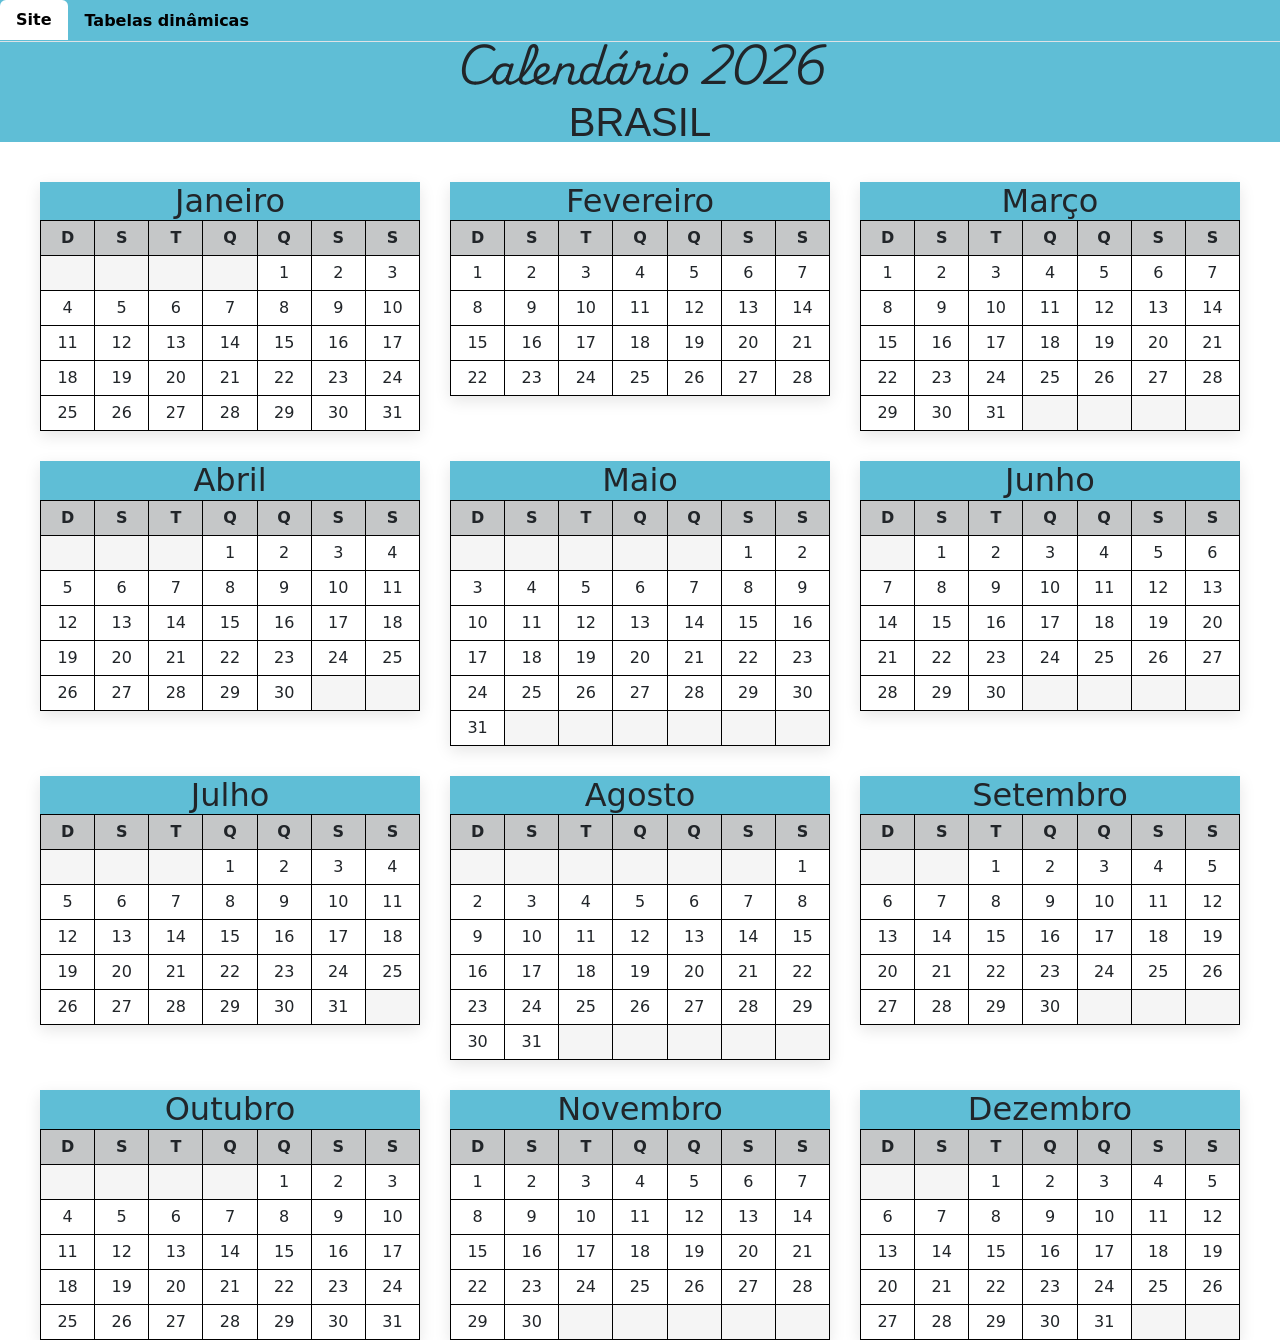
==== commit d3234aaf: "abas - site e tabelas - prontas" ====
--- a/index.html
+++ b/index.html
@@ -12,18 +12,20 @@
 
 <body>
 
-    <!-- Abas de navegação -->
-<ul class="nav nav-tabs" id="myTab" role="tablist">
-  <li class="nav-item" role="presentation">
-    <button class="nav-link active" id="site-tab" data-bs-toggle="tab" data-bs-target="#site" type="button" role="tab" aria-controls="site" aria-selected="true">site</button>
+    <!-- Abas de navegação --> 
+<ul class="nav nav-tabs">
+  <li class="nav-item">
+    <a class="nav-link active" href="index.html">Site</a>
   </li>
-  <li class="nav-item" role="presentation">
-    <button class="nav-link" id="tabelas-tab" data-bs-toggle="tab" data-bs-target="#tabelas" type="button" role="tab" aria-controls="tabelas" aria-selected="false">Tabelas dinamicas</button>
+  <li class="nav-item">
+    <a class="nav-link" href="tabelas.html">Tabelas dinâmicas</a>
   </li>
-  <li class="nav-item" role="presentation">
-    <button class="nav-link" id="carrosel-tab" data-bs-toggle="tab" data-bs-target="#carrosel" type="button" role="tab" aria-controls="carrosel" aria-selected="false">Carrosel</button>
-  </li>
+  <!-- <li class="nav-item">
+    <a class="nav-link" href="carrosel.html">Carrosel</a>
+  </li> -->
 </ul>
+
+
 <div class="tab-content" id="myTabContent">
   <div class="tab-pane fade show active" id="site" role="tabpanel" aria-labelledby="site-tab">
 <header class="header">
